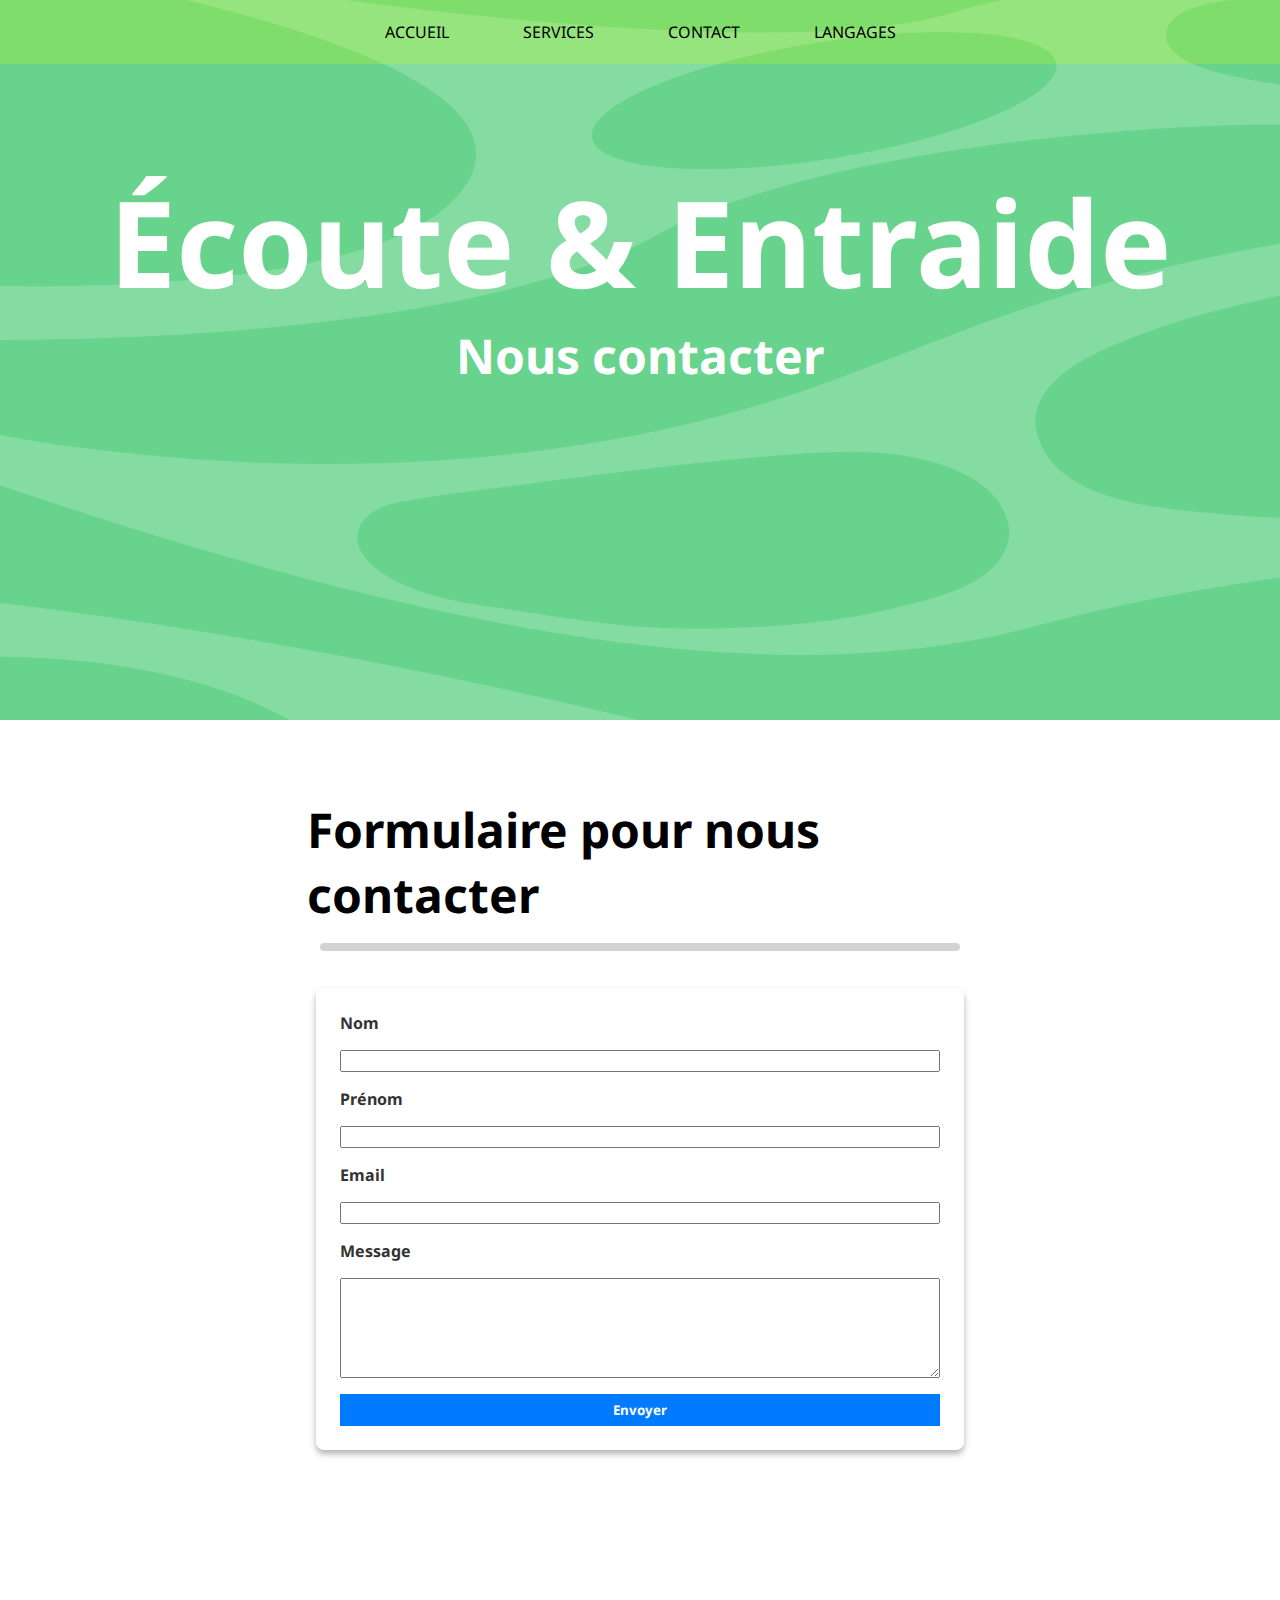
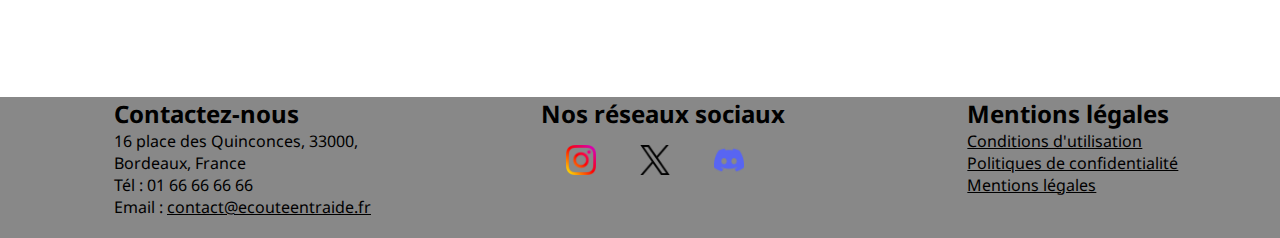
==== contact.html @ aad358ef "Formulaire de contact + responsive + version anglais validé par W3C" ====
<!DOCTYPE html>
<html lang="fr">

<head>
    <meta charset="UTF-8">
    <meta name="viewport" content="width=device-width, initial-scale=1.0">
    <link rel="stylesheet" href="styles/contact.css">
    <title>Écoute & Entraide</title>
</head>

<body>


    <header>
        <nav>
            <ul class="first">
                <li><a href="#">Accueil</a></li>
                <li><a href="#">Services</a></li>
                <li><a href="#">Contact</a></li>

                <li>
                    <a href="#">Langages</a>
                    <ul class="dropdown-menu">
                        <li><a href="/index.html" target="_blank">🇫🇷 Français</a></li>
                        <li><a href="/english-version/index-eng.html" target="_blank">🇺🇲 English (US)</a></li>
                    </ul>
                </li>
            </ul>
        </nav>

        <div id="sidebar">
            <div class="bouton">
                <span></span>
                <span></span>
                <span></span>
            </div>
            <div>
                <ul>
                    <li><a href="#">Accueil</a></li>
                    <li><a href="#">Services</a></li>
                    <li><a href="#">Contact</a></li>
    
                    <li>
                        <a href="#">Langages</a>
                        <ul>
                            <li><a href="aDe.html" target="_blank">🇫🇷 Français</a></li>
                            <li><a href="https://fr.wikipedia.org/wiki/" target="_blank">🇺🇲 Anglais (US)</a></li>
                        </ul>
                    </li>
                </ul>
            </div>
        </div>

        <div>
            <h1>Écoute & Entraide</h1>
            <h5>Nous contacter</h5>
        </div>

    </header>

    <main>
        <h2>Formulaire pour nous contacter</h2>
        <div class="separation"></div>
        <div class="formulaireContact">
            <div>
                <form method="post" action="#">
                    <label for="nom">Nom</label>
                    <input type="text" id="nom" name="nom" required>
        
                    <label for="prenom">Prénom</label>
                    <input type="text" id="prenom" name="prenom" required>
        
                    <label for="email">Email</label>
                    <input type="email" id="email" name="email" required>
        
                    <label for="message">Message</label>
                    <textarea id="message" name="message" required></textarea>
        
                    <input type="submit" value="Envoyer">
                </form>
            </div>
        </div>
        
    </main>



    <footer>
        <div>
            <h2>Contactez-nous</h2>
            <p>16 place des Quinconces, 33000, Bordeaux, France</p>
            <p>Tél : 01 66 66 66 66</p>
            <p>Email : <a href="mailto:contact@ecouteentraide.fr">contact@ecouteentraide.fr</a></p>
        </div>

        <div>
            <h2>Nos réseaux sociaux</h2>
            <a href="#"><img src="pictures/icons/instagram.png" alt="Icône Facebook"></a>
            <a href="#"><img src="pictures/icons/twitter.png" alt="Icône Twitter / X"></a>
            <a href="#"><img src="pictures/icons/discorde.png" alt="Icône Instagram"></a>
        </div>

        <div>
            <h2>Mentions légales</h2>
            <p><a href="" target="_blank">Conditions d'utilisation</a></p>
            <p><a href="" target="_blank">Politiques de confidentialité</a></p>
            <p><a href="" target="_blank">Mentions légales</a></p>
        </div>



    </footer>





</body>

</html>
---- styles/contact.css ----
@import url('https://fonts.googleapis.com/css2?family=Noto+Sans:ital,wght@0,100..900;1,100..900&display=swap');

* {
    margin: 0;
    padding: 0;
    font-family: "Noto Sans", serif;
}

div.separation {
    display: inline-block;
    /* Demander prof pour le block */
    background-color: rgb(210, 210, 210);
    width: 50%;
    height: 8px;
    border-radius: 1rem;
    margin-top: 1rem;

}

#sidebar {
    display: none;
}

header {
    background-image: url(../pictures/background.png);
    background-position: center;
    background-size: cover;
    height: 80vh;
}

header div h1,
header div h5 {
    transition: color 1s ease;
}

header div h1:hover,
header div h5:hover {
    color: black;
}

nav {
    background-color: rgba(208, 255, 0, 0.233);
    display: flex;
    justify-content: center;
    align-items: center;
    width: 100%;
    height: auto;
    text-align: center;
    font-family: "Noto Sans", serif;
}

nav ul {
    display: flex;
    margin: 0;
    padding: 0;
    list-style: none;
}

nav li {
    position: relative;
    padding: 1rem 2rem;
    text-transform: uppercase;
}

nav li a {
    display: flex;
    color: #000;
    text-decoration: none;
    padding: 5px;
    transition: all 0.3s ease;
}

nav li>a:hover:not(.dropdown-menu a) {
    display: flex;
    color: #ffffff;
    font-size: 3rem;
    transition: all 0.3s ease;
}


nav ul li ul {
    display: none;
    position: absolute;
    top: 100%;
    left: 0;
    background-color: white;
    list-style: none;
    padding: 0;
    z-index: 10;
    box-shadow: 0 4px 6px rgba(0, 0, 0, 0.1);
}

nav ul li:hover ul {
    display: flex;
    flex-direction: column;
    min-width: 150px;
}

nav ul li ul li {
    padding: 0.5rem 1rem;
    text-align: left;
}

nav ul li ul li a {
    left: 5rem;
    width: 100%;
    padding: 10px;
    color: #000;
    text-decoration: none;
}

nav ul li ul li a:hover {
    background-color: orange;
    color: white;
}

header div {
    margin-top: 6rem;
    display: flex;
    flex-direction: column;
}

header div h1 {
    flex: 1;
    text-align: center;
    font-size: 7.5rem;
    color: white;
}

header div h5 {
    flex: 1;
    display: flex;
    align-items: center;
    justify-content: center;
    font-size: 3rem;
    color: white;
}

/* =|= Menue principal */
main {
    height: 100vh;
    margin-top: 6%;
    background-color: white;
}

main div.separation {
    margin: 1rem 25% 0;
}



main h2 {
    margin: 0% 24% 0%;
    font-size: 3rem;
}

/* =|= Formulaire de contact */

.formulaireContact {
    max-width: 600px;
    margin: 2rem auto;
    padding: 1.5rem;
    background-color: white;
    border-radius: 8px;
    box-shadow: 0 4px 6px rgba(0, 0, 0, 0.3);
}

.formulaireContact form {
    display: flex;
    flex-direction: column;
    gap: 1rem;
}

.formulaireContact label {
    font-size: 1rem;
    font-weight: bold;
    color: #333;
}

.formulaireContact input,
.formulaireContact textarea {
    width: 100%;
    box-sizing: border-box;
    resize: vertical;
}

.formulaireContact textarea {
    min-height: 100px;
}

.formulaireContact input:hover,
.formulaireContact textarea:hover {
    border-color: #007BFF;
    box-shadow: 0 0 4px rgba(0, 123, 255, 0.25);
    outline: none;
}

.formulaireContact input[type="submit"] {
    background-color: #007BFF;
    height: 2rem;
    color: white;
    font-weight: bold;
    border: none;
}

.formulaireContact input[type="submit"]:hover {
    background-color: #0056b3;
}




/* =|= Footer */

footer {
    display: flex;
    background-color: rgb(136, 136, 136);
    padding-bottom: 20px;
}

footer div {
    padding-left: 6.5rem;
    flex: 1;
    margin: 0 10px;
}

footer div a {
    color: black;
}

footer div a img {
    width: 30px;
    padding: 15px;
    margin-left: 10px;
    transition: transform 3s ease;
}

footer div a img:hover {
    transform: rotate(360deg);
}



/* =|= Responsive taille standard tel */




@media (max-width: 320px) {
    #sidebar {
        display: flex;
        position: fixed;
        width: 150px;
        background: rgb(232, 155, 0);
        left: -300px;
        top: -6rem;
    }

    #sidebar:hover {
        left: 0;
    }

    #sidebar ul li {
        list-style: none;
        font-size: 20px;
        margin-left: 2rem;
        margin-top: 2rem;
    }

    #sidebar .bouton {
        position: fixed;
        bottom: 93.5%;
        left: 0;
        padding-left: 10px;
    }

    div.bouton span {
        width: 45px;
        height: 4px;
        background: #f2f2f2;
        margin-top: 4px;
    }

    header {
        width: 100%;
    }

    nav ul li {
        height: 2rem;
    }

    nav ul li a {
        display: none;
    }

    /* =|= Header responsive */

    header {
        height: 60vh;
    }

    header div h1 {
        font-size: 2.2rem;
    }

    header div h5 {
        font-size: 1.2rem;
    }

    main {
        height: 60vh;
    }

    main h2 {
        margin: 10% 2.4% 10%;
        font-size: 1.2rem;
    }
    
    /* =|= Formulaire de contact responsive */
    
    .formulaireContact {
        max-width: 500px;
        margin: 2rem auto;
        padding: 1.5rem;
        background-color: white;
        border-radius: 8px;
        box-shadow: 0 4px 6px rgba(0, 0, 0, 0.3);
    }


    /* =|= footer responsive */

    footer  {
        width: 100%;
        margin-top: 15rem; 
        padding: 0;
        
    }
    
    footer div {
        padding-left: 0;
        width: 4%;
        font-size: 0.6rem;
    }

    footer div a img {
        width: 10px;
        padding: 0px;
        padding-top: 8px;
        margin-left: 5px;
        transition: transform 3s ease;
    }
}
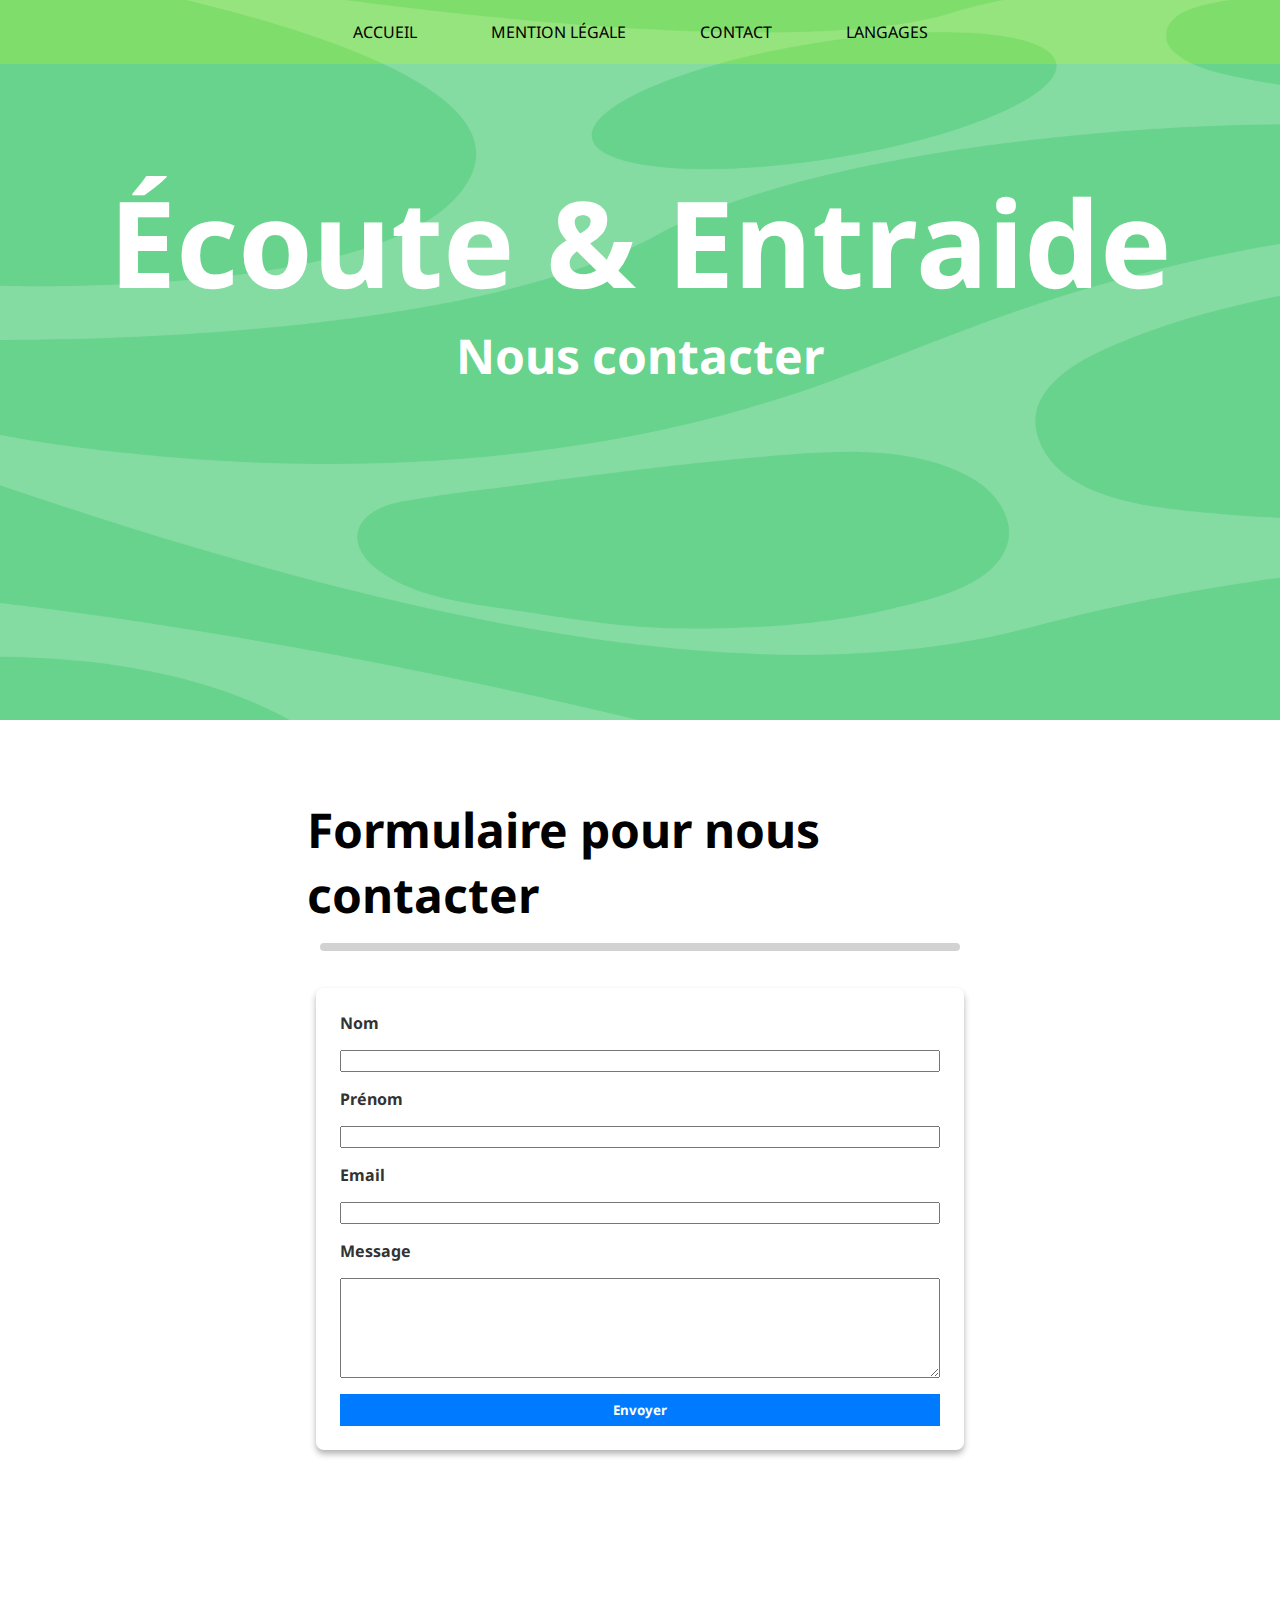
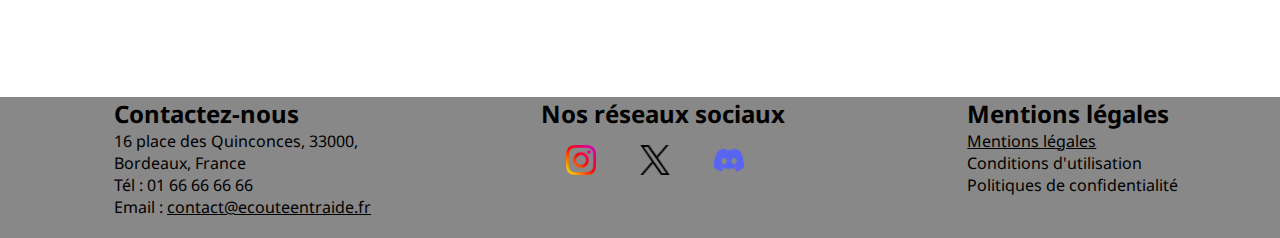
==== commit 7627df81: "Mention Legale + Responsive / Redirection / Version anglaise comprise / Validée sur W3C" ====
--- a/contact.html
+++ b/contact.html
@@ -14,15 +14,15 @@
     <header>
         <nav>
             <ul class="first">
-                <li><a href="#">Accueil</a></li>
-                <li><a href="#">Services</a></li>
-                <li><a href="#">Contact</a></li>
+                <li><a href="index.html">Accueil</a></li>
+                <li><a href="mentionlegales.html">Mention Légale</a></li>
+                <li><a href="contact.html">Contact</a></li>
 
                 <li>
                     <a href="#">Langages</a>
                     <ul class="dropdown-menu">
                         <li><a href="/index.html" target="_blank">🇫🇷 Français</a></li>
-                        <li><a href="/english-version/index-eng.html" target="_blank">🇺🇲 English (US)</a></li>
+                        <li><a href="english-version/contact-eng.html" target="_blank">🇺🇲 English (US)</a></li>
                     </ul>
                 </li>
             </ul>
@@ -36,15 +36,15 @@
             </div>
             <div>
                 <ul>
-                    <li><a href="#">Accueil</a></li>
-                    <li><a href="#">Services</a></li>
-                    <li><a href="#">Contact</a></li>
-    
+                    <li><a href="index.html">Accueil</a></li>
+                    <li><a href="mentionlegales.html">Mention Légale</a></li>
+                    <li><a href="contact.html">Contact</a></li>
+
                     <li>
                         <a href="#">Langages</a>
                         <ul>
-                            <li><a href="aDe.html" target="_blank">🇫🇷 Français</a></li>
-                            <li><a href="https://fr.wikipedia.org/wiki/" target="_blank">🇺🇲 Anglais (US)</a></li>
+                            <li><a href="#" target="_blank">🇫🇷 Français</a></li>
+                            <li><a href="english-version/contact-eng.html" target="_blank">🇺🇲 Anglais (US)</a></li>
                         </ul>
                     </li>
                 </ul>
@@ -66,21 +66,21 @@
                 <form method="post" action="#">
                     <label for="nom">Nom</label>
                     <input type="text" id="nom" name="nom" required>
-        
+
                     <label for="prenom">Prénom</label>
                     <input type="text" id="prenom" name="prenom" required>
-        
+
                     <label for="email">Email</label>
                     <input type="email" id="email" name="email" required>
-        
+
                     <label for="message">Message</label>
                     <textarea id="message" name="message" required></textarea>
-        
+
                     <input type="submit" value="Envoyer">
                 </form>
             </div>
         </div>
-        
+
     </main>
 
 
@@ -102,19 +102,15 @@
 
         <div>
             <h2>Mentions légales</h2>
-            <p><a href="" target="_blank">Conditions d'utilisation</a></p>
-            <p><a href="" target="_blank">Politiques de confidentialité</a></p>
-            <p><a href="" target="_blank">Mentions légales</a></p>
+            <p><a href="mentionlegales.html" target="_blank">Mentions légales</a></p>
+            <p>Conditions d'utilisation</p>
+            <p>Politiques de confidentialité</p>
         </div>
 
 
 
     </footer>
 
-
-
-
-
 </body>
 
 </html>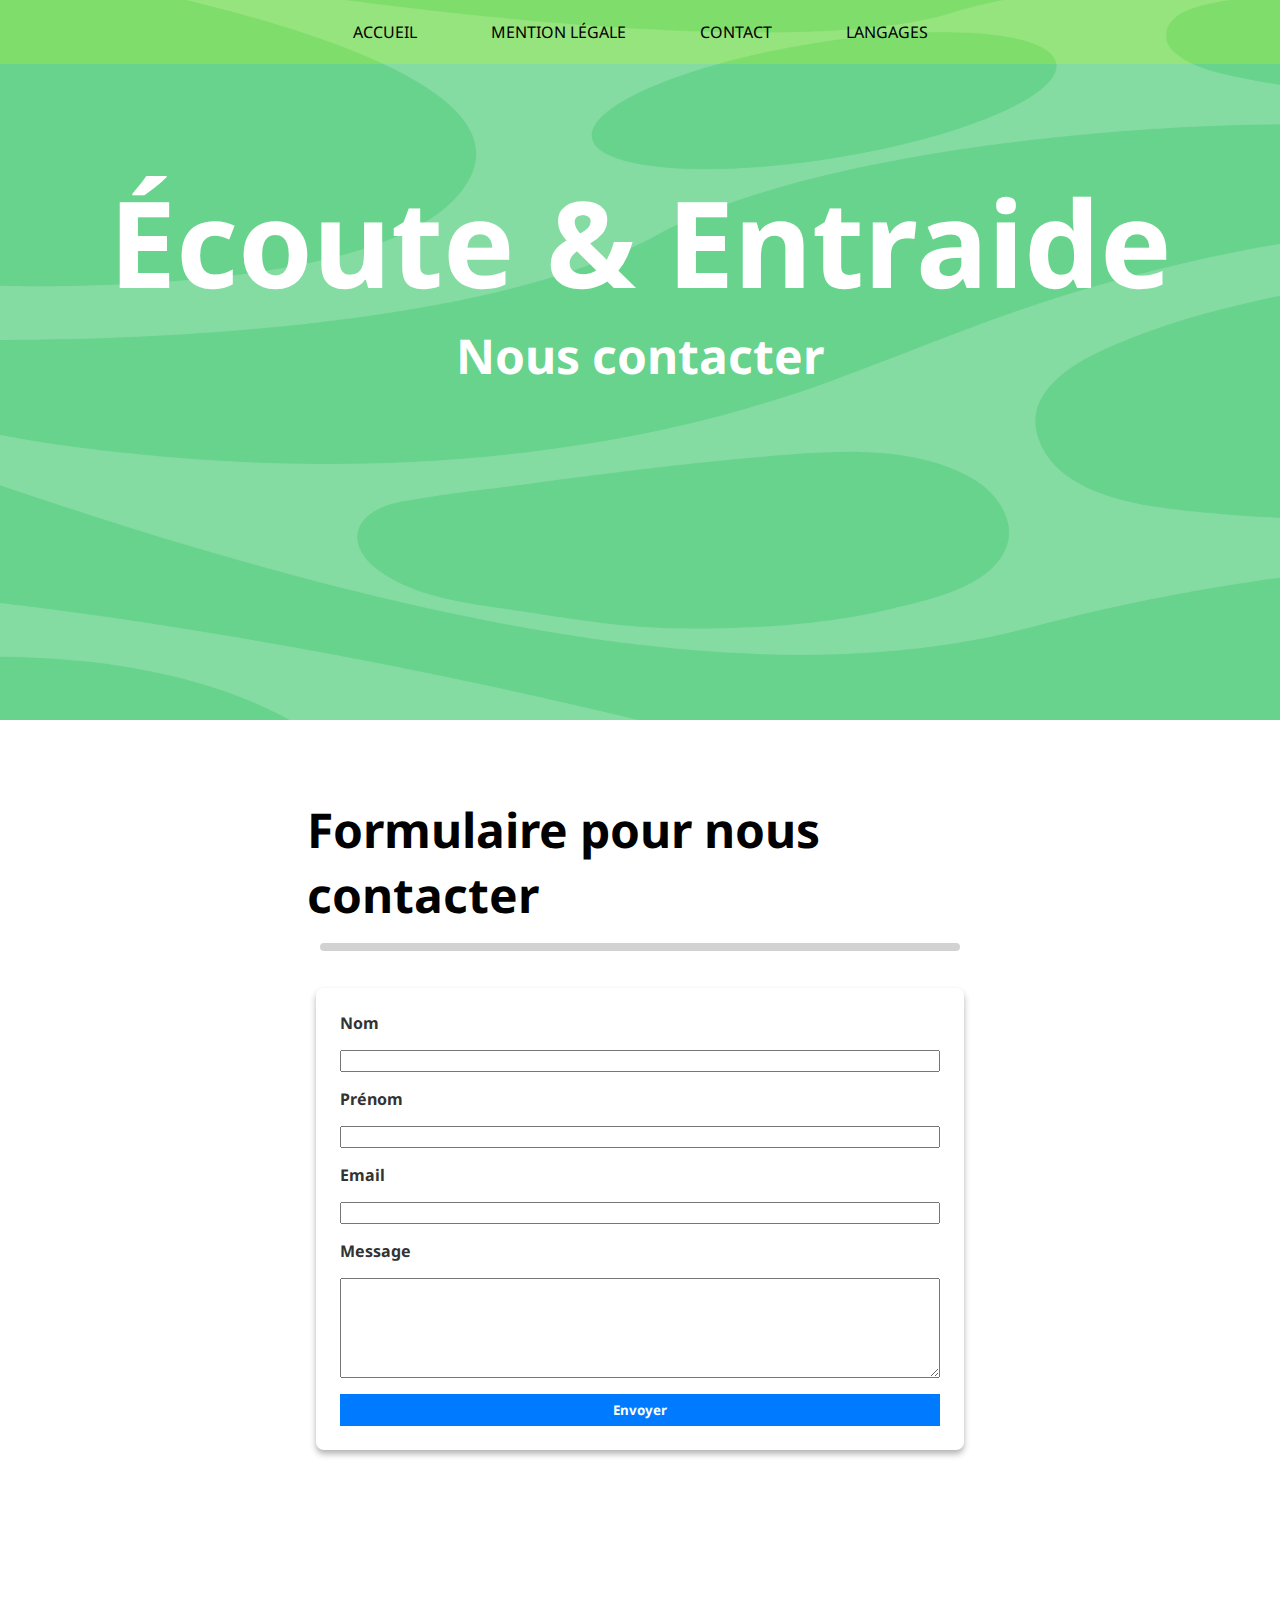
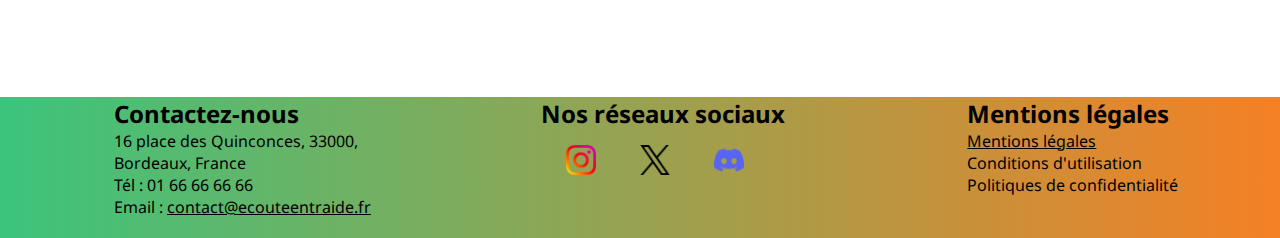
==== commit 16577c8a: "Favicon | En savoir plus | W3C Validé + Correctif de fautes en anglais" ====
--- a/contact.html
+++ b/contact.html
@@ -1,116 +1,121 @@
 <!DOCTYPE html>
 <html lang="fr">
-
-<head>
+  <head>
     <meta charset="UTF-8">
     <meta name="viewport" content="width=device-width, initial-scale=1.0">
     <link rel="stylesheet" href="styles/contact.css">
+    <link rel="icon" type="image/x-icon" href="pictures/EE_t.png">
     <title>Écoute & Entraide</title>
-</head>
+  </head>
 
-<body>
+  <body>
+    <header>
+      <nav>
+        <ul class="first">
+          <li><a href="index.html">Accueil</a></li>
+          <li><a href="mentionlegales.html">Mention Légale</a></li>
+          <li><a href="contact.html">Contact</a></li>
 
+          <li>
+            <a href="#">Langages</a>
+            <ul class="dropdown-menu">
+              <li><a href="/contact.html">🇫🇷 Français</a></li>
+              <li>
+                <a href="english-version/contact-eng.html">🇺🇲 English (US)</a>
+              </li>
+            </ul>
+          </li>
+        </ul>
+      </nav>
 
-    <header>
-        <nav>
-            <ul class="first">
-                <li><a href="index.html">Accueil</a></li>
-                <li><a href="mentionlegales.html">Mention Légale</a></li>
-                <li><a href="contact.html">Contact</a></li>
+      <div id="sidebar">
+        <div class="bouton">
+          <span></span>
+          <span></span>
+          <span></span>
+        </div>
+        <div>
+          <ul>
+            <li><a href="index.html">Accueil</a></li>
+            <li><a href="mentionlegales.html">Mention Légale</a></li>
+            <li><a href="contact.html">Contact</a></li>
 
-                <li>
-                    <a href="#">Langages</a>
-                    <ul class="dropdown-menu">
-                        <li><a href="/index.html" target="_blank">🇫🇷 Français</a></li>
-                        <li><a href="english-version/contact-eng.html" target="_blank">🇺🇲 English (US)</a></li>
-                    </ul>
-                </li>
-            </ul>
-        </nav>
+            <li>
+              <a href="/contact.html">&#x1F1EB;&#x1F1F7; Français</a>
+            </li>
+            <li>
+              <a href="/english-version/contact-eng.html"
+                >&#x1F1FA;&#x1F1F8; English (US)</a
+              >
+            </li>
+          </ul>
+        </div>
+      </div>
 
-        <div id="sidebar">
-            <div class="bouton">
-                <span></span>
-                <span></span>
-                <span></span>
-            </div>
-            <div>
-                <ul>
-                    <li><a href="index.html">Accueil</a></li>
-                    <li><a href="mentionlegales.html">Mention Légale</a></li>
-                    <li><a href="contact.html">Contact</a></li>
-
-                    <li>
-                        <a href="#">Langages</a>
-                        <ul>
-                            <li><a href="#" target="_blank">🇫🇷 Français</a></li>
-                            <li><a href="english-version/contact-eng.html" target="_blank">🇺🇲 Anglais (US)</a></li>
-                        </ul>
-                    </li>
-                </ul>
-            </div>
-        </div>
-
-        <div>
-            <h1>Écoute & Entraide</h1>
-            <h5>Nous contacter</h5>
-        </div>
-
+      <div>
+        <h1>Écoute & Entraide</h1>
+        <h5>Nous contacter</h5>
+      </div>
     </header>
 
     <main>
-        <h2>Formulaire pour nous contacter</h2>
-        <div class="separation"></div>
-        <div class="formulaireContact">
-            <div>
-                <form method="post" action="#">
-                    <label for="nom">Nom</label>
-                    <input type="text" id="nom" name="nom" required>
+      <h2>Formulaire pour nous contacter</h2>
+      <div class="separation"></div>
+      <div class="formulaireContact">
+        <div>
+          <form method="post" action="#">
+            <label for="nom">Nom</label>
+            <input type="text" id="nom" name="nom" required>
 
-                    <label for="prenom">Prénom</label>
-                    <input type="text" id="prenom" name="prenom" required>
+            <label for="prenom">Prénom</label>
+            <input type="text" id="prenom" name="prenom" required>
 
-                    <label for="email">Email</label>
-                    <input type="email" id="email" name="email" required>
+            <label for="email">Email</label>
+            <input type="email" id="email" name="email" required>
 
-                    <label for="message">Message</label>
-                    <textarea id="message" name="message" required></textarea>
+            <label for="message">Message</label>
+            <textarea id="message" name="message" required></textarea>
 
-                    <input type="submit" value="Envoyer">
-                </form>
-            </div>
+            <input type="submit" value="Envoyer">
+          </form>
         </div>
-
+      </div>
     </main>
 
+    <footer>
+      <div>
+        <h2>Contactez-nous</h2>
+        <p>16 place des Quinconces, 33000, Bordeaux, France</p>
+        <p>Tél : 01 66 66 66 66</p>
+        <p>
+          Email :
+          <a href="mailto:contact@ecouteentraide.fr"
+            >contact@ecouteentraide.fr</a
+          >
+        </p>
+      </div>
 
+      <div>
+        <h2>Nos réseaux sociaux</h2>
+        <a href="#"
+          ><img src="pictures/icons/instagram.png" alt="Icône Facebook"
+        ></a>
+        <a href="#"
+          ><img src="pictures/icons/twitter.png" alt="Icône Twitter / X"
+        ></a>
+        <a href="#"
+          ><img src="pictures/icons/discorde.png" alt="Icône Instagram"
+        ></a>
+      </div>
 
-    <footer>
-        <div>
-            <h2>Contactez-nous</h2>
-            <p>16 place des Quinconces, 33000, Bordeaux, France</p>
-            <p>Tél : 01 66 66 66 66</p>
-            <p>Email : <a href="mailto:contact@ecouteentraide.fr">contact@ecouteentraide.fr</a></p>
-        </div>
-
-        <div>
-            <h2>Nos réseaux sociaux</h2>
-            <a href="#"><img src="pictures/icons/instagram.png" alt="Icône Facebook"></a>
-            <a href="#"><img src="pictures/icons/twitter.png" alt="Icône Twitter / X"></a>
-            <a href="#"><img src="pictures/icons/discorde.png" alt="Icône Instagram"></a>
-        </div>
-
-        <div>
-            <h2>Mentions légales</h2>
-            <p><a href="mentionlegales.html" target="_blank">Mentions légales</a></p>
-            <p>Conditions d'utilisation</p>
-            <p>Politiques de confidentialité</p>
-        </div>
-
-
-
+      <div>
+        <h2>Mentions légales</h2>
+        <p>
+          <a href="mentionlegales.html">Mentions légales</a>
+        </p>
+        <p>Conditions d'utilisation</p>
+        <p>Politiques de confidentialité</p>
+      </div>
     </footer>
-
-</body>
-
-</html>+  </body>
+</html>
--- a/styles/contact.css
+++ b/styles/contact.css
@@ -1,353 +1,348 @@
-@import url('https://fonts.googleapis.com/css2?family=Noto+Sans:ital,wght@0,100..900;1,100..900&display=swap');
+@import url("https://fonts.googleapis.com/css2?family=Noto+Sans:ital,wght@0,100..900;1,100..900&display=swap");
 
 * {
-    margin: 0;
-    padding: 0;
-    font-family: "Noto Sans", serif;
+  margin: 0;
+  padding: 0;
+  font-family: "Noto Sans", serif;
 }
 
 div.separation {
-    display: inline-block;
-    /* Demander prof pour le block */
-    background-color: rgb(210, 210, 210);
-    width: 50%;
-    height: 8px;
-    border-radius: 1rem;
-    margin-top: 1rem;
-
+  display: inline-block;
+  /* Demander prof pour le block */
+  background-color: rgb(210, 210, 210);
+  width: 50%;
+  height: 8px;
+  border-radius: 1rem;
+  margin-top: 1rem;
 }
 
 #sidebar {
-    display: none;
+  display: none;
 }
 
 header {
-    background-image: url(../pictures/background.png);
-    background-position: center;
-    background-size: cover;
-    height: 80vh;
+  background-image: url(../pictures/background.png);
+  background-position: center;
+  background-size: cover;
+  height: 80vh;
 }
 
 header div h1,
 header div h5 {
-    transition: color 1s ease;
-}
-
-header div h1:hover,
+  transition: color 1s ease;
+}
+
+header div h1,
 header div h5:hover {
-    color: black;
+  color: black;
 }
 
 nav {
-    background-color: rgba(208, 255, 0, 0.233);
-    display: flex;
-    justify-content: center;
-    align-items: center;
-    width: 100%;
-    height: auto;
-    text-align: center;
-    font-family: "Noto Sans", serif;
+  background-color: rgba(208, 255, 0, 0.233);
+  display: flex;
+  justify-content: center;
+  align-items: center;
+  width: 100%;
+  height: auto;
+  text-align: center;
+  font-family: "Noto Sans", serif;
 }
 
 nav ul {
-    display: flex;
-    margin: 0;
-    padding: 0;
-    list-style: none;
+  display: flex;
+  margin: 0;
+  padding: 0;
+  list-style: none;
 }
 
 nav li {
-    position: relative;
-    padding: 1rem 2rem;
-    text-transform: uppercase;
+  position: relative;
+  padding: 1rem 2rem;
+  text-transform: uppercase;
 }
 
 nav li a {
-    display: flex;
-    color: #000;
-    text-decoration: none;
-    padding: 5px;
-    transition: all 0.3s ease;
-}
-
-nav li>a:hover:not(.dropdown-menu a) {
-    display: flex;
-    color: #ffffff;
-    font-size: 3rem;
-    transition: all 0.3s ease;
-}
-
+  display: flex;
+  color: #000;
+  text-decoration: none;
+  padding: 5px;
+  transition: all 0.3s ease;
+}
+
+nav li > a:hover:not(.dropdown-menu a) {
+  display: flex;
+  color: #ffffff;
+  font-size: 3rem;
+  transition: all 0.3s ease;
+}
 
 nav ul li ul {
-    display: none;
-    position: absolute;
-    top: 100%;
-    left: 0;
-    background-color: white;
-    list-style: none;
-    padding: 0;
-    z-index: 10;
-    box-shadow: 0 4px 6px rgba(0, 0, 0, 0.1);
+  display: none;
+  position: absolute;
+  top: 100%;
+  left: 0;
+  background-color: white;
+  list-style: none;
+  padding: 0;
+  z-index: 10;
+  box-shadow: 0 4px 6px rgba(0, 0, 0, 0.1);
 }
 
 nav ul li:hover ul {
-    display: flex;
-    flex-direction: column;
-    min-width: 150px;
+  display: flex;
+  flex-direction: column;
+  min-width: 150px;
 }
 
 nav ul li ul li {
-    padding: 0.5rem 1rem;
-    text-align: left;
+  padding: 0.5rem 1rem;
+  text-align: left;
 }
 
 nav ul li ul li a {
-    left: 5rem;
-    width: 100%;
-    padding: 10px;
-    color: #000;
-    text-decoration: none;
+  left: 5rem;
+  width: 100%;
+  padding: 10px;
+  color: #000;
+  text-decoration: none;
 }
 
 nav ul li ul li a:hover {
-    background-color: orange;
-    color: white;
+  background-color: orange;
+  color: white;
 }
 
 header div {
-    margin-top: 6rem;
-    display: flex;
-    flex-direction: column;
+  margin-top: 6rem;
+  display: flex;
+  flex-direction: column;
 }
 
 header div h1 {
-    flex: 1;
-    text-align: center;
-    font-size: 7.5rem;
-    color: white;
+  flex: 1;
+  text-align: center;
+  font-size: 7.5rem;
+  color: white;
 }
 
 header div h5 {
-    flex: 1;
-    display: flex;
-    align-items: center;
-    justify-content: center;
-    font-size: 3rem;
-    color: white;
+  flex: 1;
+  display: flex;
+  align-items: center;
+  justify-content: center;
+  font-size: 3rem;
+  color: white;
 }
 
 /* =|= Menue principal */
 main {
-    height: 100vh;
-    margin-top: 6%;
-    background-color: white;
+  height: 100vh;
+  margin-top: 6%;
+  background-color: white;
 }
 
 main div.separation {
-    margin: 1rem 25% 0;
-}
-
-
+  margin: 1rem 25% 0;
+}
 
 main h2 {
-    margin: 0% 24% 0%;
-    font-size: 3rem;
+  margin: 0% 24% 0%;
+  font-size: 3rem;
 }
 
 /* =|= Formulaire de contact */
 
 .formulaireContact {
-    max-width: 600px;
+  max-width: 600px;
+  margin: 2rem auto;
+  padding: 1.5rem;
+  background-color: white;
+  border-radius: 8px;
+  box-shadow: 0 4px 6px rgba(0, 0, 0, 0.3);
+}
+
+.formulaireContact form {
+  display: flex;
+  flex-direction: column;
+  gap: 1rem;
+}
+
+.formulaireContact label {
+  font-size: 1rem;
+  font-weight: bold;
+  color: #333;
+}
+
+.formulaireContact input,
+.formulaireContact textarea {
+  width: 100%;
+  box-sizing: border-box;
+  resize: vertical;
+}
+
+.formulaireContact textarea {
+  min-height: 100px;
+}
+
+.formulaireContact input:hover,
+.formulaireContact textarea:hover {
+  border-color: #007bff;
+  box-shadow: 0 0 4px rgba(0, 123, 255, 0.25);
+  outline: none;
+}
+
+.formulaireContact input[type="submit"] {
+  background-color: #007bff;
+  height: 2rem;
+  color: white;
+  font-weight: bold;
+  border: none;
+}
+
+.formulaireContact input[type="submit"]:hover {
+  background-color: #0056b3;
+}
+
+/* =|= Footer */
+
+footer {
+  display: flex;
+  background: linear-gradient(90deg, #3cc47c, #f58025);
+  padding-bottom: 20px;
+}
+
+footer div {
+  padding-left: 6.5rem;
+  flex: 1;
+  margin: 0 10px;
+}
+
+footer div a {
+  color: black;
+}
+
+footer div a img {
+  width: 30px;
+  padding: 15px;
+  margin-left: 10px;
+  transition: transform 3s ease;
+}
+
+footer div a img:hover {
+  transform: rotate(360deg);
+}
+
+/* =|= Responsive taille standard tel */
+
+@media (max-width: 320px) {
+  #sidebar {
+    display: flex;
+    position: fixed;
+    width: 150px;
+    background: rgb(232, 155, 0);
+    left: -300px;
+    top: -6rem;
+  }
+
+  #sidebar:hover {
+    left: 0;
+  }
+
+  #sidebar ul li {
+    list-style: none;
+    font-size: 20px;
+    margin-left: 2rem;
+    margin-top: 2rem;
+  }
+  #sidebar ul li a {
+    text-decoration: none;
+    color: #ffffff;
+  }
+  #sidebar .bouton {
+    position: fixed;
+    bottom: 95.5%;
+    left: 0;
+    padding-left: 10px;
+  }
+
+  div.bouton span {
+    width: 40px;
+    height: 3px;
+    background: #d4d4d4;
+    margin-top: 4px;
+    border-radius: 50px;
+  }
+
+  div.bouton span:nth-child(2) {
+    width: 52px;
+    height: 3px;
+  }
+
+  header {
+    width: 100%;
+  }
+
+  nav ul li {
+    height: 2rem;
+  }
+
+  nav ul li a {
+    display: none;
+  }
+
+  /* =|= Header responsive */
+
+  header {
+    height: 60vh;
+  }
+
+  header div h1 {
+    font-size: 2.2rem;
+  }
+
+  header div h5 {
+    font-size: 1.2rem;
+  }
+
+  main {
+    height: 60vh;
+  }
+
+  main h2 {
+    margin: 10% 2.4% 10%;
+    font-size: 1.2rem;
+  }
+
+  /* =|= Formulaire de contact responsive */
+
+  .formulaireContact {
+    max-width: 500px;
     margin: 2rem auto;
     padding: 1.5rem;
     background-color: white;
     border-radius: 8px;
     box-shadow: 0 4px 6px rgba(0, 0, 0, 0.3);
-}
-
-.formulaireContact form {
-    display: flex;
-    flex-direction: column;
-    gap: 1rem;
-}
-
-.formulaireContact label {
-    font-size: 1rem;
-    font-weight: bold;
-    color: #333;
-}
-
-.formulaireContact input,
-.formulaireContact textarea {
+  }
+
+  /* =|= footer responsive */
+
+  footer {
     width: 100%;
-    box-sizing: border-box;
-    resize: vertical;
-}
-
-.formulaireContact textarea {
-    min-height: 100px;
-}
-
-.formulaireContact input:hover,
-.formulaireContact textarea:hover {
-    border-color: #007BFF;
-    box-shadow: 0 0 4px rgba(0, 123, 255, 0.25);
-    outline: none;
-}
-
-.formulaireContact input[type="submit"] {
-    background-color: #007BFF;
-    height: 2rem;
-    color: white;
-    font-weight: bold;
-    border: none;
-}
-
-.formulaireContact input[type="submit"]:hover {
-    background-color: #0056b3;
-}
-
-
-
-
-/* =|= Footer */
-
-footer {
-    display: flex;
-    background-color: rgb(136, 136, 136);
-    padding-bottom: 20px;
-}
-
-footer div {
-    padding-left: 6.5rem;
-    flex: 1;
-    margin: 0 10px;
-}
-
-footer div a {
-    color: black;
-}
-
-footer div a img {
-    width: 30px;
-    padding: 15px;
-    margin-left: 10px;
+    margin-top: 15rem;
+    padding: 0;
+  }
+
+  footer div {
+    padding-left: 0;
+    width: 4%;
+    font-size: 0.6rem;
+  }
+
+  footer div a img {
+    width: 10px;
+    padding: 0px;
+    padding-top: 8px;
+    margin-left: 5px;
     transition: transform 3s ease;
-}
-
-footer div a img:hover {
-    transform: rotate(360deg);
-}
-
-
-
-/* =|= Responsive taille standard tel */
-
-
-
-
-@media (max-width: 320px) {
-    #sidebar {
-        display: flex;
-        position: fixed;
-        width: 150px;
-        background: rgb(232, 155, 0);
-        left: -300px;
-        top: -6rem;
-    }
-
-    #sidebar:hover {
-        left: 0;
-    }
-
-    #sidebar ul li {
-        list-style: none;
-        font-size: 20px;
-        margin-left: 2rem;
-        margin-top: 2rem;
-    }
-
-    #sidebar .bouton {
-        position: fixed;
-        bottom: 93.5%;
-        left: 0;
-        padding-left: 10px;
-    }
-
-    div.bouton span {
-        width: 45px;
-        height: 4px;
-        background: #f2f2f2;
-        margin-top: 4px;
-    }
-
-    header {
-        width: 100%;
-    }
-
-    nav ul li {
-        height: 2rem;
-    }
-
-    nav ul li a {
-        display: none;
-    }
-
-    /* =|= Header responsive */
-
-    header {
-        height: 60vh;
-    }
-
-    header div h1 {
-        font-size: 2.2rem;
-    }
-
-    header div h5 {
-        font-size: 1.2rem;
-    }
-
-    main {
-        height: 60vh;
-    }
-
-    main h2 {
-        margin: 10% 2.4% 10%;
-        font-size: 1.2rem;
-    }
-    
-    /* =|= Formulaire de contact responsive */
-    
-    .formulaireContact {
-        max-width: 500px;
-        margin: 2rem auto;
-        padding: 1.5rem;
-        background-color: white;
-        border-radius: 8px;
-        box-shadow: 0 4px 6px rgba(0, 0, 0, 0.3);
-    }
-
-
-    /* =|= footer responsive */
-
-    footer  {
-        width: 100%;
-        margin-top: 15rem; 
-        padding: 0;
-        
-    }
-    
-    footer div {
-        padding-left: 0;
-        width: 4%;
-        font-size: 0.6rem;
-    }
-
-    footer div a img {
-        width: 10px;
-        padding: 0px;
-        padding-top: 8px;
-        margin-left: 5px;
-        transition: transform 3s ease;
-    }
-}+  }
+}
